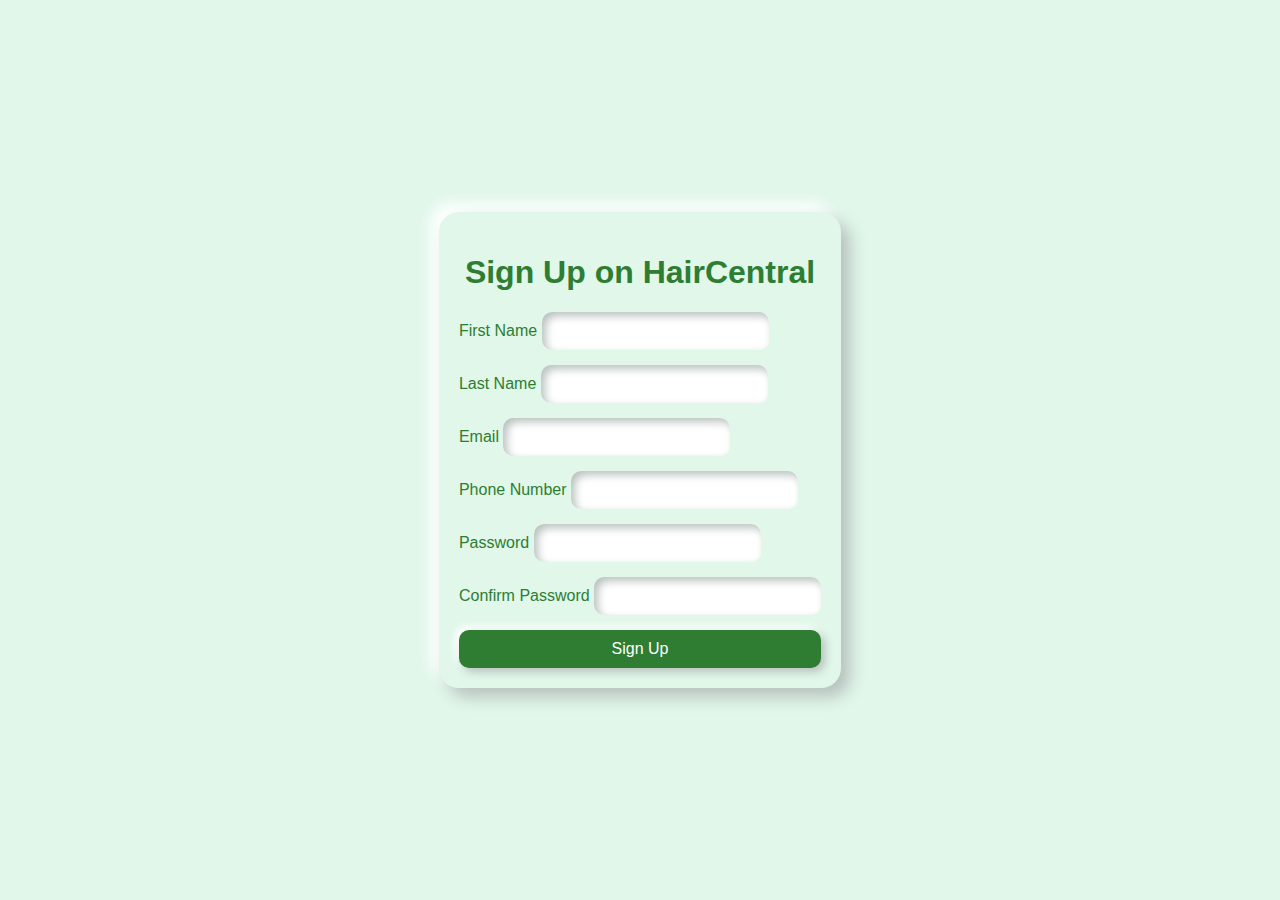
==== index.html @ fbd66743 "initial commit" ====
<!DOCTYPE html>
<html lang="en">
<head>
    <meta charset="UTF-8">
    <meta name="viewport" content="width=device-width, initial-scale=1.0">
    <title>Sign Up</title>
    <link rel="stylesheet" href="styles.css">
</head>
<body>
    <div class="container">
        <h1>Sign Up on HairCentral</h1>
        <form id="signup-form">
            <div class="input-group">
                <label for="first-name">First Name</label>
                <input type="text" id="first-name" name="first-name" required>
            </div>
            <div class="input-group">
                <label for="last-name">Last Name</label>
                <input type="text" id="last-name" name="last-name" required>
            </div>
            <div class="input-group">
                <label for="email">Email</label>
                <input type="email" id="email" name="email" required>
            </div>
            <div class="input-group">
                <label for="phone">Phone Number</label>
                <input type="tel" id="phone" name="phone" required>
            </div>
            <div class="input-group">
                <label for="password">Password</label>
                <input type="password" id="password" name="password" required>
            </div>
            <div class="input-group">
                <label for="confirm-password">Confirm Password</label>
                <input type="password" id="confirm-password" name="confirm-password" required>
            </div>
            <button type="submit">Sign Up</button>
        </form>
    </div>
    <script src="script.js"></script>
</body>
</html>
---- styles.css ----
body {
    background-color: #e0f7e9;
    font-family: Arial, sans-serif;
    display: flex;
    justify-content: center;
    align-items: center;
    height: 100vh;
    margin: 0;
}

.container {
    background-color: #e0f7e9;
    padding: 20px;
    border-radius: 20px;
    box-shadow: 9px 9px 16px #b8c2be,
                -9px -9px 16px #ffffff;
}

h1 {
    text-align: center;
    color: #2e7d32;
}

form {
    display: flex;
    flex-direction: column;
}

.input-group {
    margin-bottom: 15px;
}

label {
    margin-bottom: 5px;
    color: #2e7d32;
}

input {
    padding: 10px;
    border: none;
    border-radius: 10px;
    box-shadow: inset 4px 4px 8px #b8c2be,
                inset -4px -4px 8px #ffffff;
    font-size: 16px;
}

button {
    padding: 10px;
    border: none;
    border-radius: 10px;
    background-color: #2e7d32;
    color: white;
    font-size: 16px;
    cursor: pointer;
    box-shadow: 4px 4px 8px #b8c2be,
                -4px -4px 8px #ffffff;
    transition: background-color 0.3s;
}

button:hover {
    background-color: #27632a;
}
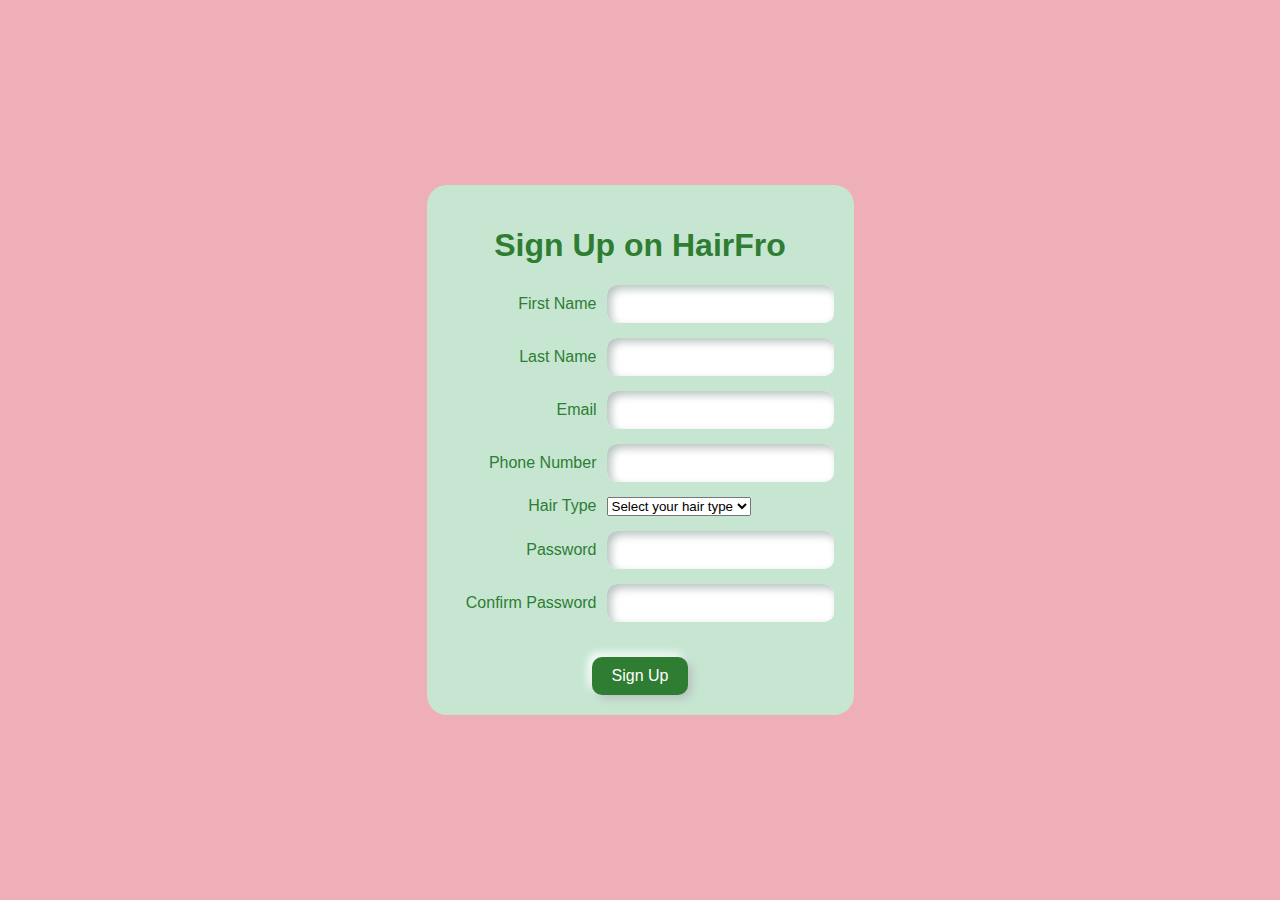
==== commit 2013ca57: "Added the hair type field" ====
--- a/index.html
+++ b/index.html
@@ -1,4 +1,5 @@
-<!DOCTYPE html>
+<!-- For every line, write a comment explaining what it's does -->
+<!DOCTYPE html> <!-- Tells your browser this is a html document -->
 <html lang="en">
 <head>
     <meta charset="UTF-8">
@@ -8,10 +9,11 @@
 </head>
 <body>
     <div class="container">
-        <h1>Sign Up on HairCentral</h1>
+        <h1>Sign Up on HairFro</h1>
         <form id="signup-form">
             <div class="input-group">
-                <label for="first-name">First Name</label>
+                <!-- this is where you enter the first name -->
+                <label for="first-name">First Name</label> 
                 <input type="text" id="first-name" name="first-name" required>
             </div>
             <div class="input-group">
@@ -26,6 +28,24 @@
                 <label for="phone">Phone Number</label>
                 <input type="tel" id="phone" name="phone" required>
             </div>
+            <div class="input-group"> <!-- Grouping input field for hair type -->
+                <label for="hair-type">Hair Type</label> <!-- Label for the hair type field -->
+                <select id="hair-type" name="hair-type" required> <!-- Dropdown menu for selecting hair type -->
+                    <option value="">Select your hair type</option> <!-- Default option -->
+                    <option value="1a">1a</option> <!-- Hair type option 1a -->
+                    <option value="1b">1b</option> <!-- Hair type option 1b -->
+                    <option value="1c">1c</option> <!-- Hair type option 1c -->
+                    <option value="2a">2a</option> <!-- Hair type option 2a -->
+                    <option value="2b">2b</option> <!-- Hair type option 2b -->
+                    <option value="2c">2c</option> <!-- Hair type option 2c -->
+                    <option value="3a">3a</option> <!-- Hair type option 3a -->
+                    <option value="3b">3b</option> <!-- Hair type option 3b -->
+                    <option value="3c">3c</option> <!-- Hair type option 3c -->
+                    <option value="4a">4a</option> <!-- Hair type option 4a -->
+                    <option value="4b">4b</option> <!-- Hair type option 4b -->
+                    <option value="4c">4c</option> <!-- Hair type option 4c -->
+                </select>
+            </div>
             <div class="input-group">
                 <label for="password">Password</label>
                 <input type="password" id="password" name="password" required>
@@ -34,9 +54,9 @@
                 <label for="confirm-password">Confirm Password</label>
                 <input type="password" id="confirm-password" name="confirm-password" required>
             </div>
-            <button type="submit">Sign Up</button>
+            <button type="submit">Sign Up</button> <!-- Submit button for the form -->
         </form>
     </div>
-    <script src="script.js"></script>
+    <script src="script.js"></script> <!-- Link to external JavaScript file -->
 </body>
-</html>
+</html>--- a/styles.css
+++ b/styles.css
@@ -1,5 +1,6 @@
+
 body {
-    background-color: #e0f7e9;
+    background-color: #eeafb8;
     font-family: Arial, sans-serif;
     display: flex;
     justify-content: center;
@@ -9,11 +10,9 @@
 }
 
 .container {
-    background-color: #e0f7e9;
+    background-color: #c6e6d2;
     padding: 20px;
     border-radius: 20px;
-    box-shadow: 9px 9px 16px #b8c2be,
-                -9px -9px 16px #ffffff;
 }
 
 h1 {
@@ -24,18 +23,26 @@
 form {
     display: flex;
     flex-direction: column;
+    align-items: center;
 }
 
 .input-group {
+    display: flex;
+    align-items: center;
     margin-bottom: 15px;
+    width: 100%;
+    max-width: 400px;
 }
 
 label {
-    margin-bottom: 5px;
+    width: 150px; /* Adjust this width to align text boxes */
+    margin-right: 10px;
     color: #2e7d32;
+    text-align: right;
 }
 
 input {
+    flex: 1;
     padding: 10px;
     border: none;
     border-radius: 10px;
@@ -45,7 +52,7 @@
 }
 
 button {
-    padding: 10px;
+    padding: 10px 20px;
     border: none;
     border-radius: 10px;
     background-color: #2e7d32;
@@ -55,6 +62,7 @@
     box-shadow: 4px 4px 8px #b8c2be,
                 -4px -4px 8px #ffffff;
     transition: background-color 0.3s;
+    margin-top: 20px;
 }
 
 button:hover {
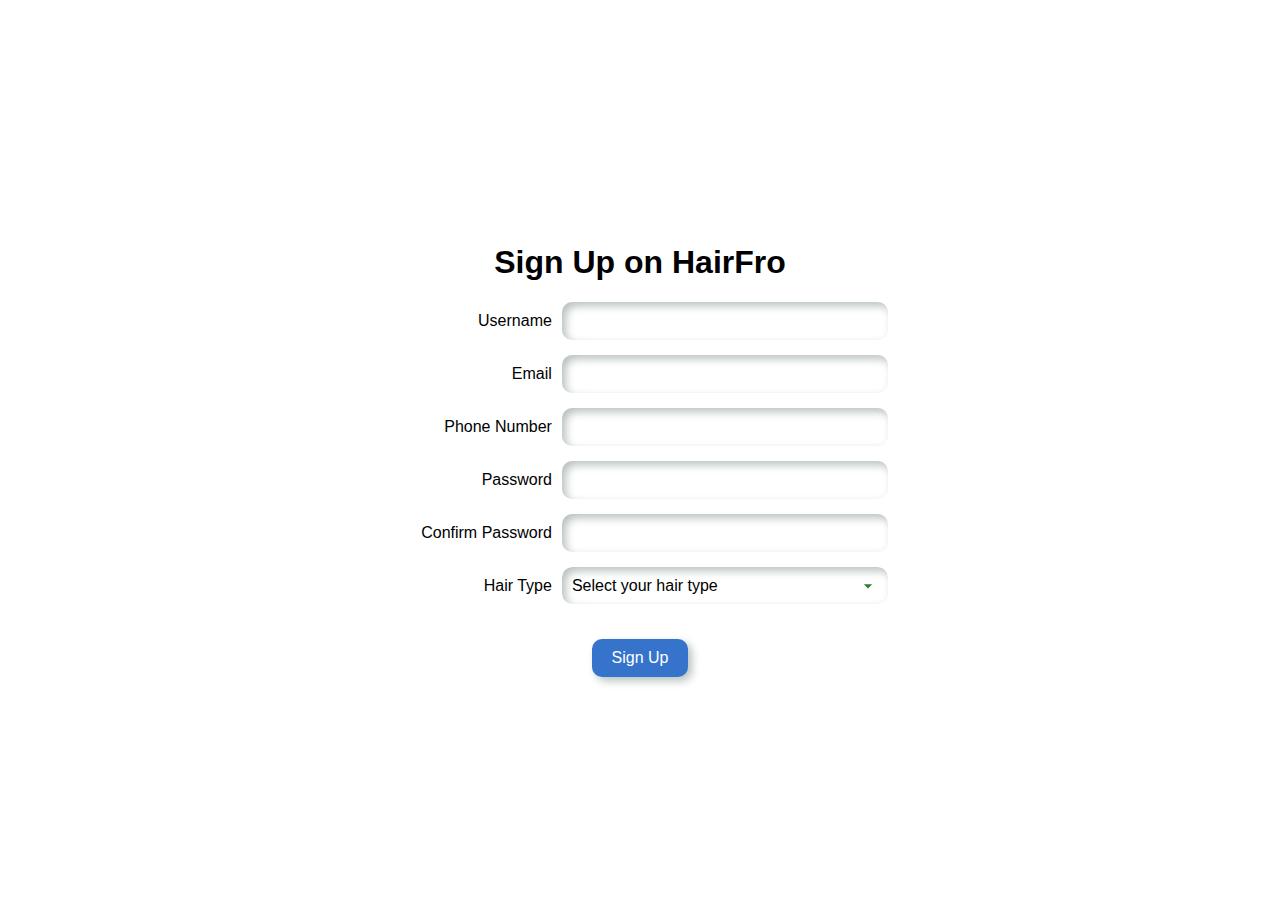
==== commit 49b18b70: "Changes to the design" ====
--- a/index.html
+++ b/index.html
@@ -1,5 +1,5 @@
 <!-- For every line, write a comment explaining what it's does -->
-<!DOCTYPE html> <!-- Tells your browser this is a html document -->
+<!DOCTYPE html> <!-- Tells your browser this is a html5 document -->
 <html lang="en">
 <head>
     <meta charset="UTF-8">
@@ -13,12 +13,8 @@
         <form id="signup-form">
             <div class="input-group">
                 <!-- this is where you enter the first name -->
-                <label for="first-name">First Name</label> 
+                <label for="username">Username</label> 
                 <input type="text" id="first-name" name="first-name" required>
-            </div>
-            <div class="input-group">
-                <label for="last-name">Last Name</label>
-                <input type="text" id="last-name" name="last-name" required>
             </div>
             <div class="input-group">
                 <label for="email">Email</label>
@@ -27,6 +23,14 @@
             <div class="input-group">
                 <label for="phone">Phone Number</label>
                 <input type="tel" id="phone" name="phone" required>
+            </div>
+            <div class="input-group">
+                <label for="password">Password</label>
+                <input type="password" id="password" name="password" required>
+            </div>
+            <div class="input-group">
+                <label for="confirm-password">Confirm Password</label>
+                <input type="password" id="confirm-password" name="confirm-password" required>
             </div>
             <div class="input-group"> <!-- Grouping input field for hair type -->
                 <label for="hair-type">Hair Type</label> <!-- Label for the hair type field -->
@@ -46,14 +50,6 @@
                     <option value="4c">4c</option> <!-- Hair type option 4c -->
                 </select>
             </div>
-            <div class="input-group">
-                <label for="password">Password</label>
-                <input type="password" id="password" name="password" required>
-            </div>
-            <div class="input-group">
-                <label for="confirm-password">Confirm Password</label>
-                <input type="password" id="confirm-password" name="confirm-password" required>
-            </div>
             <button type="submit">Sign Up</button> <!-- Submit button for the form -->
         </form>
     </div>
--- a/styles.css
+++ b/styles.css
@@ -1,6 +1,6 @@
 
 body {
-    background-color: #eeafb8;
+    background-color: #ffffff;
     font-family: Arial, sans-serif;
     display: flex;
     justify-content: center;
@@ -9,53 +9,62 @@
     margin: 0;
 }
 
-.container {
+/* .container {
     background-color: #c6e6d2;
     padding: 20px;
     border-radius: 20px;
-}
+} */
 
 h1 {
     text-align: center;
-    color: #2e7d32;
+    color: #000000;
 }
 
 form {
     display: flex;
     flex-direction: column;
     align-items: center;
-}
+} 
 
 .input-group {
     display: flex;
     align-items: center;
     margin-bottom: 15px;
-    width: 100%;
-    max-width: 400px;
+    width: 125%;
+    max-width: 600px;
 }
 
 label {
-    width: 150px; /* Adjust this width to align text boxes */
+    width: 160px; /* Adjust this width to align text boxes */
     margin-right: 10px;
-    color: #2e7d32;
+    color: #000000;
     text-align: right;
 }
 
-input {
+input, select {
     flex: 1;
     padding: 10px;
     border: none;
     border-radius: 10px;
-    box-shadow: inset 4px 4px 8px #b8c2be,
-                inset -4px -4px 8px #ffffff;
+    box-shadow: inset 4px 4px 8px #b8c2be, inset -4px -4px 8px #ffffff; /* Adds inner shadow for a 3D effect */
     font-size: 16px;
+    appearance: none; 
+    background-color: #ffffff;
+}
+/* Custom dropdown arrow */
+select {
+    background-image: url('data:image/svg+xml;utf8,<svg fill="%232e7d32" height="24" viewBox="0 0 24 24" width="24" xmlns="http://www.w3.org/2000/svg"><path d="M7 10l5 5 5-5z"/></svg>');
+    background-repeat: no-repeat;
+    background-position: right 10px center;
+    background-size: 20px;
+    padding-right: 40px; /* Add space for the arrow */
 }
 
 button {
     padding: 10px 20px;
     border: none;
     border-radius: 10px;
-    background-color: #2e7d32;
+    background-color: #3674cb;
     color: white;
     font-size: 16px;
     cursor: pointer;
@@ -66,5 +75,5 @@
 }
 
 button:hover {
-    background-color: #27632a;
+    background-color: #1255b3;
 }
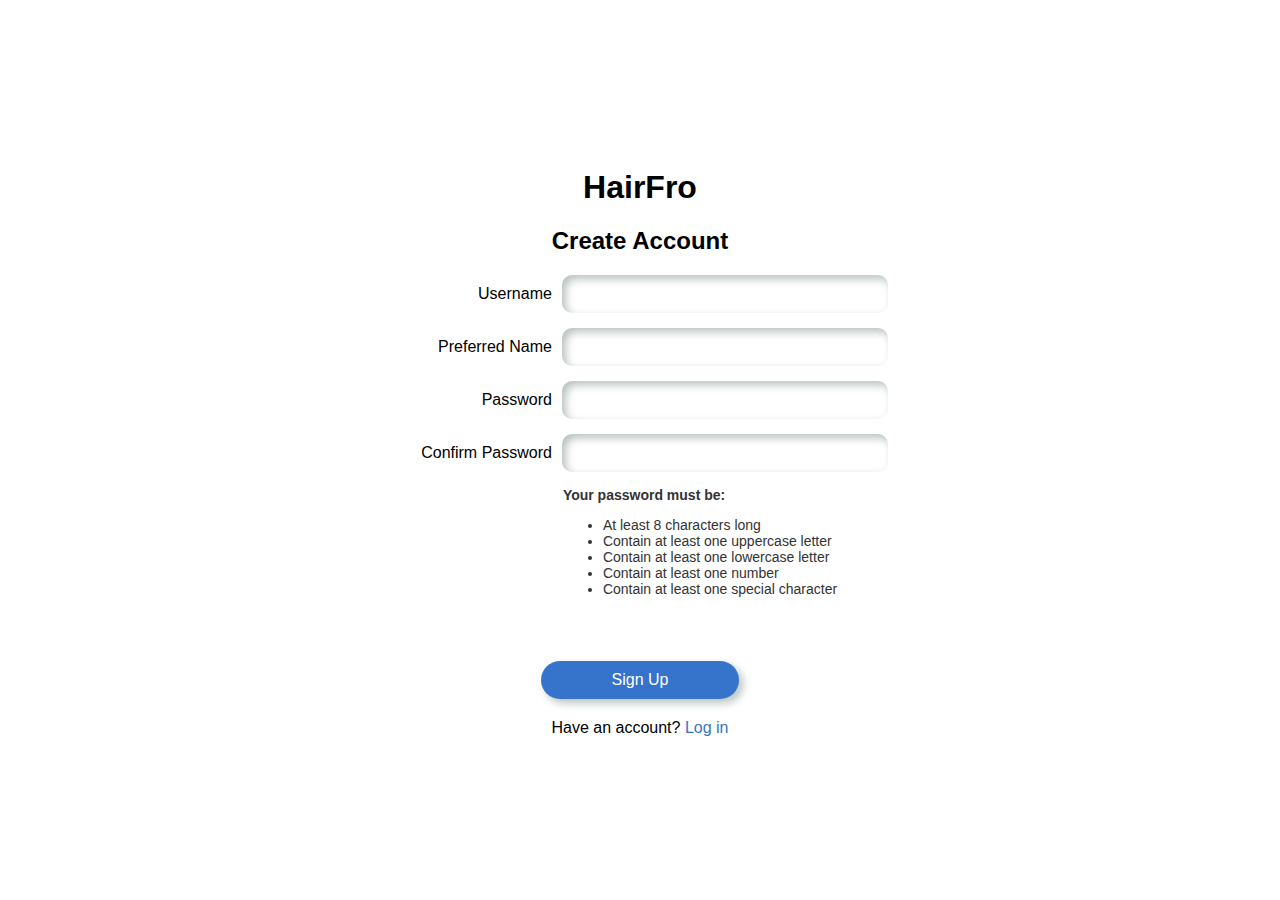
==== commit 6cc7a996: "Updated Sign-up page and welcome page" ====
--- a/index.html
+++ b/index.html
@@ -1,58 +1,52 @@
-<!-- For every line, write a comment explaining what it's does -->
-<!DOCTYPE html> <!-- Tells your browser this is a html5 document -->
+<!DOCTYPE html> <!-- Tells the browser this is an HTML5 document -->
 <html lang="en">
+
 <head>
-    <meta charset="UTF-8">
+    <meta charset="UTF-8"> <!-- Character encoding for the document -->
     <meta name="viewport" content="width=device-width, initial-scale=1.0">
-    <title>Sign Up</title>
-    <link rel="stylesheet" href="styles.css">
+    <!-- Sets the viewport for responsive design -->
+    <title>Sign Up</title> <!-- Title of the page -->
+    <link rel="stylesheet" href="styles.css"> <!-- Link to external CSS file -->
 </head>
+
 <body>
-    <div class="container">
-        <h1>Sign Up on HairFro</h1>
+    <div class="container"> <!-- Container for the form elements -->
+        <h1>HairFro</h1> <!-- Heading for the sign-up form -->
+        <h2>Create Account</h2>
         <form id="signup-form">
-            <div class="input-group">
-                <!-- this is where you enter the first name -->
-                <label for="username">Username</label> 
-                <input type="text" id="first-name" name="first-name" required>
+            <div class="input-group"> <!-- Grouping input field for username -->
+                <label for="username">Username</label> <!-- Label for the username field -->
+                <input type="text" id="username" name="username" required> <!-- Input field for username -->
             </div>
-            <div class="input-group">
-                <label for="email">Email</label>
-                <input type="email" id="email" name="email" required>
+            <div class="input-group"> <!-- Grouping input field for preferred name -->
+                <label for="preferred">Preferred Name</label> <!-- Label for the preferred name field -->
+                <input type="text" id="preferred" name="preferred name" required> <!-- Input field for preferred name -->
             </div>
-            <div class="input-group">
-                <label for="phone">Phone Number</label>
-                <input type="tel" id="phone" name="phone" required>
+            <div class="input-group"> <!-- Grouping input field for password -->
+                <label for="password">Password</label> <!-- Label for the password field -->
+                <input type="password" id="password" name="password" required> <!-- Input field for password -->
             </div>
-            <div class="input-group">
-                <label for="password">Password</label>
-                <input type="password" id="password" name="password" required>
+            <div class="input-group"> <!-- Grouping input field for confirm password -->
+                <label for="confirm-password">Confirm Password</label> <!-- Label for the confirm password field -->
+                <input type="password" id="confirm-password" name="confirm-password" required>
+                <!-- Input field for confirm password -->
             </div>
-            <div class="input-group">
-                <label for="confirm-password">Confirm Password</label>
-                <input type="password" id="confirm-password" name="confirm-password" required>
+            <div id="error-message" class="error-message"></div> <!-- Error message element -->
+            <div class="password-guidelines"> <!-- Password policy guidelines -->
+                <b>Your password must be:</b>
+                <ul>
+                    <li>At least 8 characters long</li>
+                    <li>Contain at least one uppercase letter</li>
+                    <li>Contain at least one lowercase letter</li>
+                    <li>Contain at least one number</li>
+                    <li>Contain at least one special character</li>
+                </ul>
             </div>
-            <div class="input-group"> <!-- Grouping input field for hair type -->
-                <label for="hair-type">Hair Type</label> <!-- Label for the hair type field -->
-                <select id="hair-type" name="hair-type" required> <!-- Dropdown menu for selecting hair type -->
-                    <option value="">Select your hair type</option> <!-- Default option -->
-                    <option value="1a">1a</option> <!-- Hair type option 1a -->
-                    <option value="1b">1b</option> <!-- Hair type option 1b -->
-                    <option value="1c">1c</option> <!-- Hair type option 1c -->
-                    <option value="2a">2a</option> <!-- Hair type option 2a -->
-                    <option value="2b">2b</option> <!-- Hair type option 2b -->
-                    <option value="2c">2c</option> <!-- Hair type option 2c -->
-                    <option value="3a">3a</option> <!-- Hair type option 3a -->
-                    <option value="3b">3b</option> <!-- Hair type option 3b -->
-                    <option value="3c">3c</option> <!-- Hair type option 3c -->
-                    <option value="4a">4a</option> <!-- Hair type option 4a -->
-                    <option value="4b">4b</option> <!-- Hair type option 4b -->
-                    <option value="4c">4c</option> <!-- Hair type option 4c -->
-                </select>
-            </div>
-            <button type="submit">Sign Up</button> <!-- Submit button for the form -->
+            <button type="submit" onclick="window.location.href='welcome.html'">Sign Up</button> <!-- Submit button for the form -->
         </form>
+        <p class="account-text">Have an account? <span class="login-link" onclick="window.location.href='login.html'">Log in</span></p> <!-- Log in link -->
     </div>
     <script src="script.js"></script> <!-- Link to external JavaScript file -->
 </body>
-</html>+
+</html>
--- a/styles.css
+++ b/styles.css
@@ -1,4 +1,3 @@
-
 body {
     background-color: #ffffff;
     font-family: Arial, sans-serif;
@@ -9,13 +8,51 @@
     margin: 0;
 }
 
-/* .container {
-    background-color: #c6e6d2;
-    padding: 20px;
-    border-radius: 20px;
-} */
+.login-link {
+    color: #3674cb; /* Color for the login link */
+    cursor: pointer; /* Change cursor to pointer */
+}
+
+.login-link:hover {
+    color: #1255b3; /* Change color on hover */
+}
+
+.account-text {
+    text-align: center; /* Center the text */
+    margin-top: 20px; /* Add some space above the text */
+}
+
+.error {
+    /* CSS class for error styling */
+    color: lightcoral;
+    /* Light red text color */
+}
+
+.error-message {
+    color: rgb(240, 53, 53);
+    /* Light red text color */
+    text-align: center;
+    margin-top: -10px;
+    margin-bottom: 10px;
+
+}
+
+.password-guidelines {
+    display: inline-block; /* Display inline with input */
+    margin-left: 120px; /* Space between input and guidelines */
+    margin-top: 0px;
+    margin-bottom: 30px;
+    color: #333; /* Darker color for guidelines */
+    font-size: 14px; /* Slightly smaller font size */
+}
+
 
 h1 {
+    text-align: center;
+    color: #000000;
+}
+
+h2 {
     text-align: center;
     color: #000000;
 }
@@ -24,7 +61,7 @@
     display: flex;
     flex-direction: column;
     align-items: center;
-} 
+}
 
 .input-group {
     display: flex;
@@ -35,45 +72,50 @@
 }
 
 label {
-    width: 160px; /* Adjust this width to align text boxes */
+    width: 160px;
+    /* Adjust this width to align text boxes */
     margin-right: 10px;
     color: #000000;
     text-align: right;
 }
 
-input, select {
+input,
+select {
     flex: 1;
     padding: 10px;
     border: none;
     border-radius: 10px;
-    box-shadow: inset 4px 4px 8px #b8c2be, inset -4px -4px 8px #ffffff; /* Adds inner shadow for a 3D effect */
+    box-shadow: inset 4px 4px 8px #b8c2be, inset -4px -4px 8px #ffffff;
+    /* Adds inner shadow for a 3D effect */
     font-size: 16px;
-    appearance: none; 
+    appearance: none;
     background-color: #ffffff;
 }
+
 /* Custom dropdown arrow */
 select {
     background-image: url('data:image/svg+xml;utf8,<svg fill="%232e7d32" height="24" viewBox="0 0 24 24" width="24" xmlns="http://www.w3.org/2000/svg"><path d="M7 10l5 5 5-5z"/></svg>');
     background-repeat: no-repeat;
     background-position: right 10px center;
     background-size: 20px;
-    padding-right: 40px; /* Add space for the arrow */
+    padding-right: 40px;
+    /* Add space for the arrow */
 }
 
 button {
     padding: 10px 20px;
     border: none;
-    border-radius: 10px;
+    border-radius: 20px;
     background-color: #3674cb;
     color: white;
     font-size: 16px;
     cursor: pointer;
-    box-shadow: 4px 4px 8px #b8c2be,
-                -4px -4px 8px #ffffff;
+    box-shadow: 4px 4px 8px #b8c2be, -4px -4px 8px #ffffff;
     transition: background-color 0.3s;
     margin-top: 20px;
+    width: 50%;
 }
 
 button:hover {
     background-color: #1255b3;
-}
+}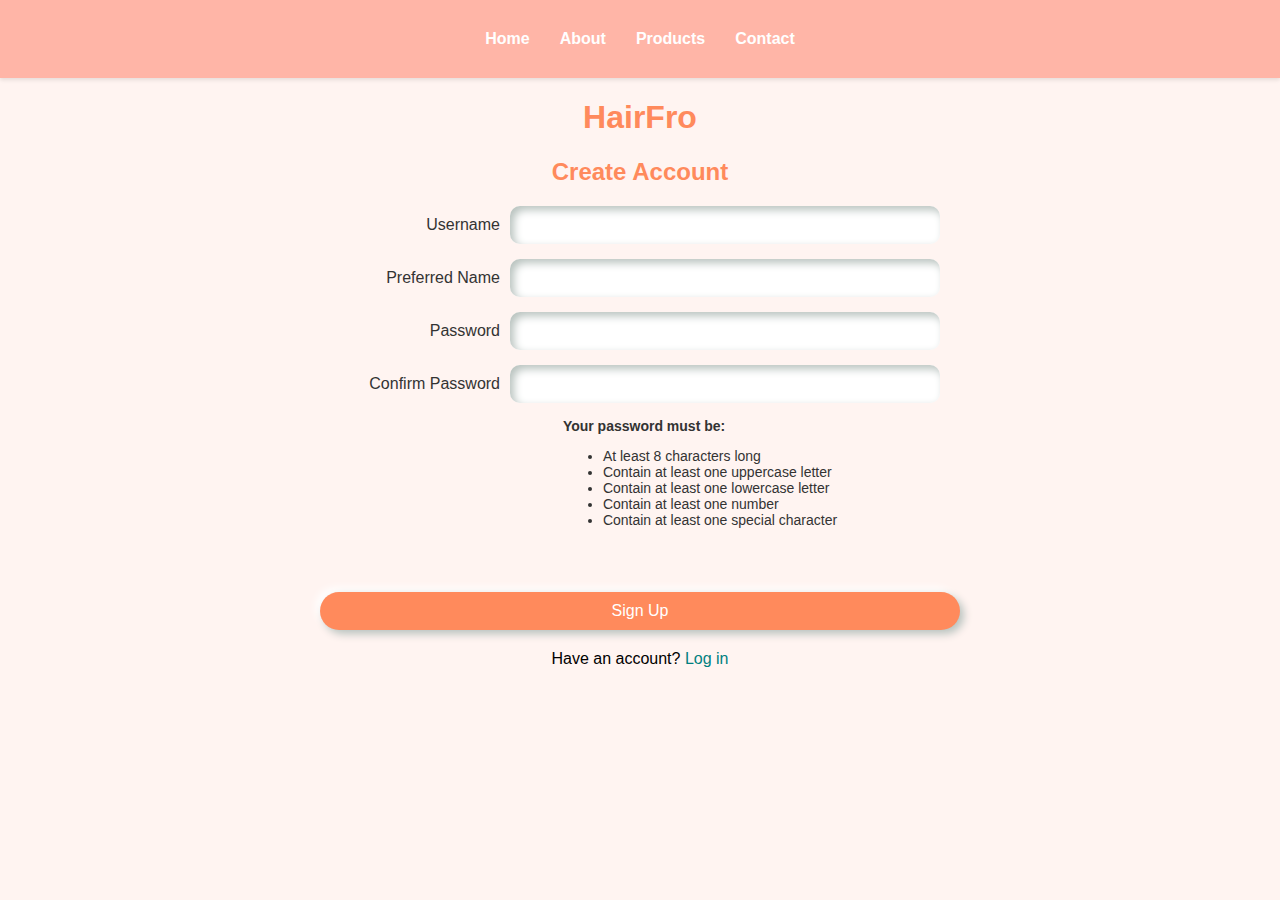
==== commit cad7f354: "First/landing page changes" ====
--- a/index.html
+++ b/index.html
@@ -10,6 +10,16 @@
 </head>
 
 <body>
+    <header class="header"> <!-- Header section -->
+        <nav class="navbar"> <!-- Navigation bar -->
+            <ul class="nav-list">
+                <li class="nav-item"><a href="index.html">Home</a></li>
+                <li class="nav-item"><a href="about.html">About</a></li>
+                <li class="nav-item"><a href="products.html">Products</a></li>
+                <li class="nav-item"><a href="contact.html">Contact</a></li>
+            </ul>
+        </nav>
+    </header>
     <div class="container"> <!-- Container for the form elements -->
         <h1>HairFro</h1> <!-- Heading for the sign-up form -->
         <h2>Create Account</h2>
--- a/styles.css
+++ b/styles.css
@@ -1,112 +1,139 @@
 body {
-    background-color: #ffffff;
+    background-color: #fff4f1; /* Very light peach background */
     font-family: Arial, sans-serif;
     display: flex;
-    justify-content: center;
-    align-items: center;
+    flex-direction: column; /* Allow space for the header */
     height: 100vh;
     margin: 0;
 }
 
+header {
+    width: 100%;
+    background-color: #ffb5a7; /* Light peach background */
+    padding: 30px 0; /* Padding on top and bottom */
+    box-shadow: 0 2px 4px rgba(0,0,0,0.1); /* Subtle shadow for depth */
+    color: #FFFFFF; /* Header text color */
+}
+
+.navbar {
+    display: flex;
+    justify-content: center; /* Center the nav items horizontally */
+}
+
+.nav-list {
+    list-style: none; /* Remove default list styling */
+    padding: 0;
+    margin: 0;
+    display: flex;
+}
+
+.nav-item {
+    margin: 0 15px; /* Space between nav items */
+}
+
+.nav-item a {
+    text-decoration: none; /* Remove underline from links */
+    color: #FFFFFF; /* White nav links */
+    font-weight: bold; /* Bold text */
+}
+
+.nav-item a:hover {
+    color: #ffd7c9; /* Lighter peach on hover */
+}
+
+/* Login link styles */
 .login-link {
-    color: #3674cb; /* Color for the login link */
+    color: #008080; /* Teal green */
     cursor: pointer; /* Change cursor to pointer */
 }
 
 .login-link:hover {
-    color: #1255b3; /* Change color on hover */
+    color: #005959; /* Darker teal on hover */
 }
 
+/* Account text styles */
 .account-text {
     text-align: center; /* Center the text */
     margin-top: 20px; /* Add some space above the text */
 }
 
+/* Error message styles */
 .error {
-    /* CSS class for error styling */
-    color: lightcoral;
-    /* Light red text color */
+    color: lightcoral; /* Light red text color */
 }
 
 .error-message {
-    color: rgb(240, 53, 53);
-    /* Light red text color */
+    color: rgb(240, 53, 53); /* Light red text color */
     text-align: center;
     margin-top: -10px;
     margin-bottom: 10px;
-
 }
 
+/* Password guidelines styles */
 .password-guidelines {
     display: inline-block; /* Display inline with input */
     margin-left: 120px; /* Space between input and guidelines */
     margin-top: 0px;
     margin-bottom: 30px;
-    color: #333; /* Darker color for guidelines */
+    color: #333333; /* Darker color for guidelines */
     font-size: 14px; /* Slightly smaller font size */
 }
 
-
-h1 {
+/* Heading styles */
+h1, h2 {
     text-align: center;
-    color: #000000;
+    color: #ff8a5c; /* Soft coral */
 }
 
-h2 {
-    text-align: center;
-    color: #000000;
-}
-
+/* Form styles */
 form {
     display: flex;
     flex-direction: column;
     align-items: center;
 }
 
+/* Input group styles */
 .input-group {
     display: flex;
     align-items: center;
     margin-bottom: 15px;
-    width: 125%;
+    width: 100%; /* Full width */
     max-width: 600px;
 }
 
 label {
-    width: 160px;
-    /* Adjust this width to align text boxes */
+    width: 160px; /* Adjust this width to align text boxes */
     margin-right: 10px;
-    color: #000000;
+    color: #333333; /* Dark text color */
     text-align: right;
 }
 
-input,
-select {
+input, select {
     flex: 1;
     padding: 10px;
     border: none;
     border-radius: 10px;
-    box-shadow: inset 4px 4px 8px #b8c2be, inset -4px -4px 8px #ffffff;
-    /* Adds inner shadow for a 3D effect */
+    box-shadow: inset 4px 4px 8px #b8c2be, inset -4px -4px 8px #ffffff; /* Adds inner shadow for a 3D effect */
     font-size: 16px;
     appearance: none;
-    background-color: #ffffff;
+    background-color: #ffffff; /* White background for inputs */
 }
 
 /* Custom dropdown arrow */
 select {
-    background-image: url('data:image/svg+xml;utf8,<svg fill="%232e7d32" height="24" viewBox="0 0 24 24" width="24" xmlns="http://www.w3.org/2000/svg"><path d="M7 10l5 5 5-5z"/></svg>');
+    background-image: url('data:image/svg+xml;utf8,<svg fill="%23008080" height="24" viewBox="0 0 24 24" width="24" xmlns="http://www.w3.org/2000/svg"><path d="M7 10l5 5 5-5z"/></svg>'); /* Teal arrow */
     background-repeat: no-repeat;
     background-position: right 10px center;
     background-size: 20px;
-    padding-right: 40px;
-    /* Add space for the arrow */
+    padding-right: 40px; /* Add space for the arrow */
 }
 
+/* Button styles */
 button {
     padding: 10px 20px;
     border: none;
     border-radius: 20px;
-    background-color: #3674cb;
+    background-color: #ff8a5c; /* Soft coral */
     color: white;
     font-size: 16px;
     cursor: pointer;
@@ -117,5 +144,5 @@
 }
 
 button:hover {
-    background-color: #1255b3;
-}+    background-color: #ff7043; /* Darker coral on hover */
+}
